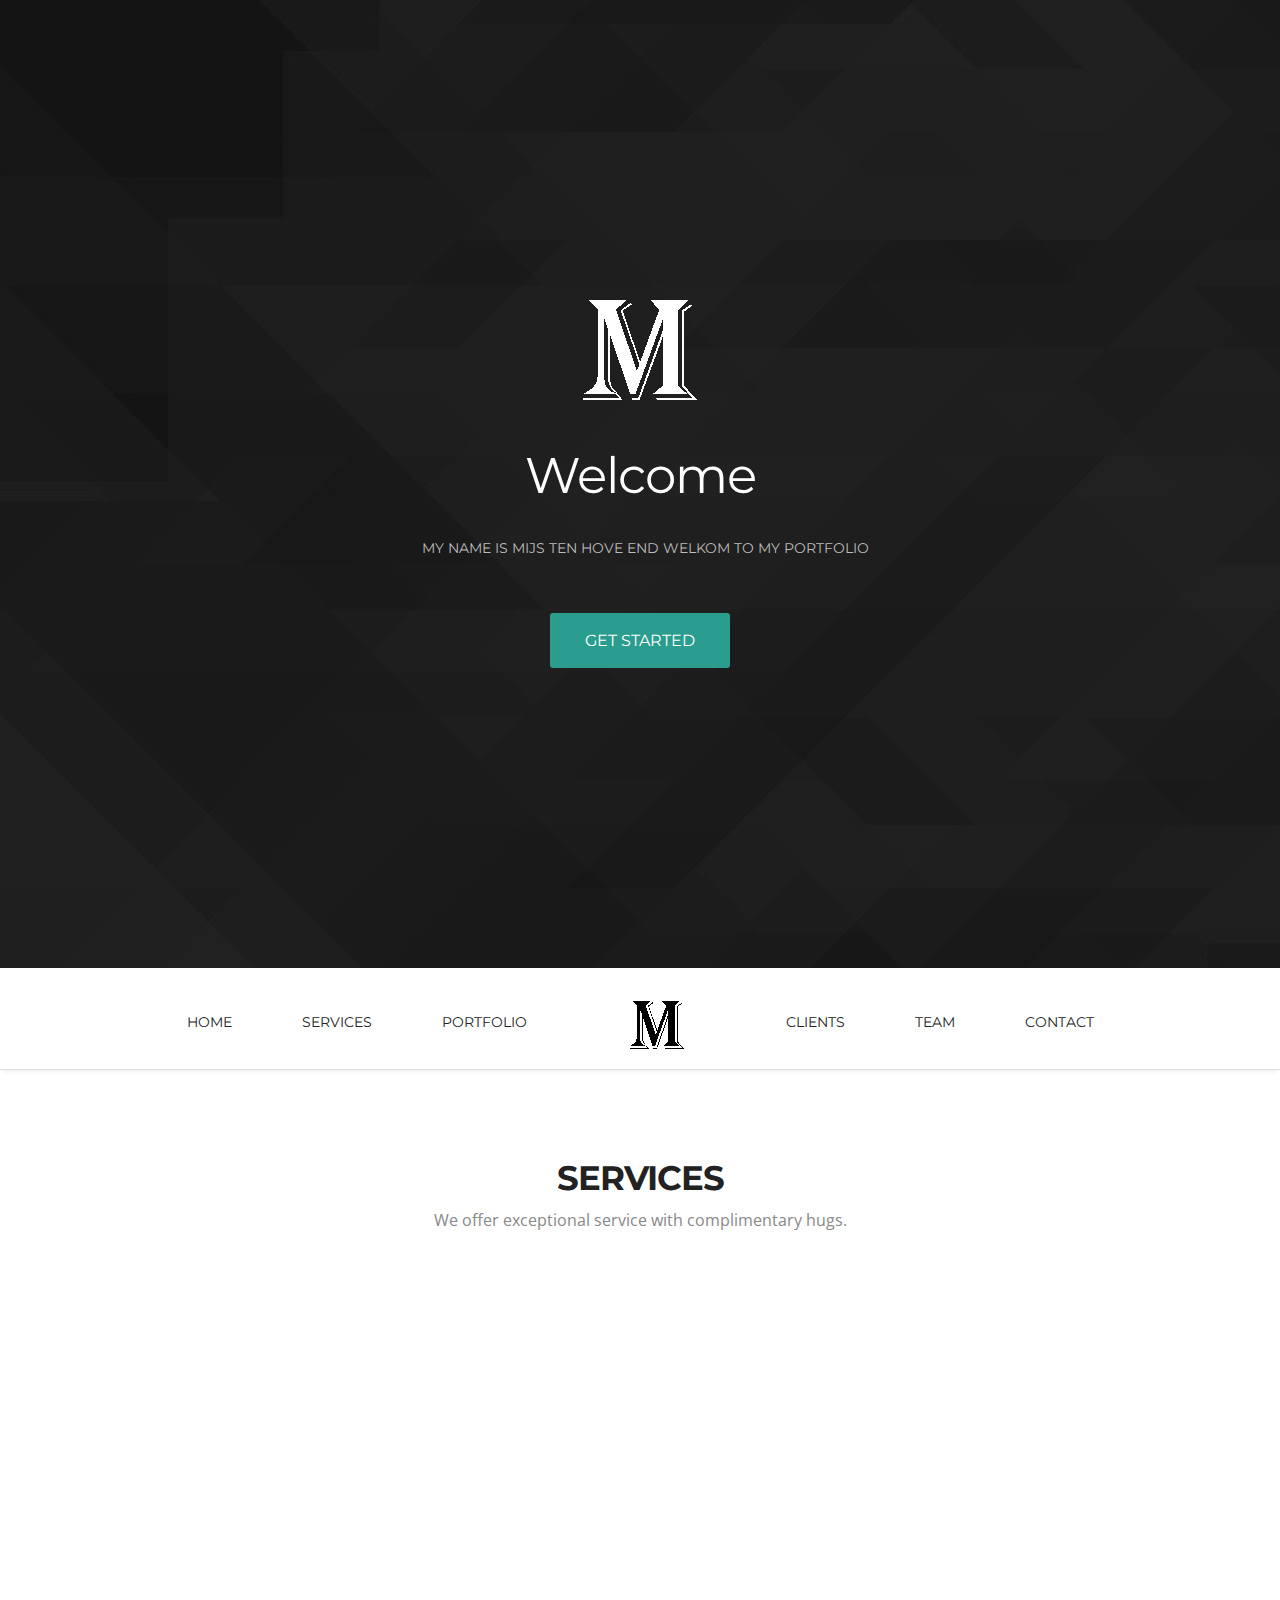
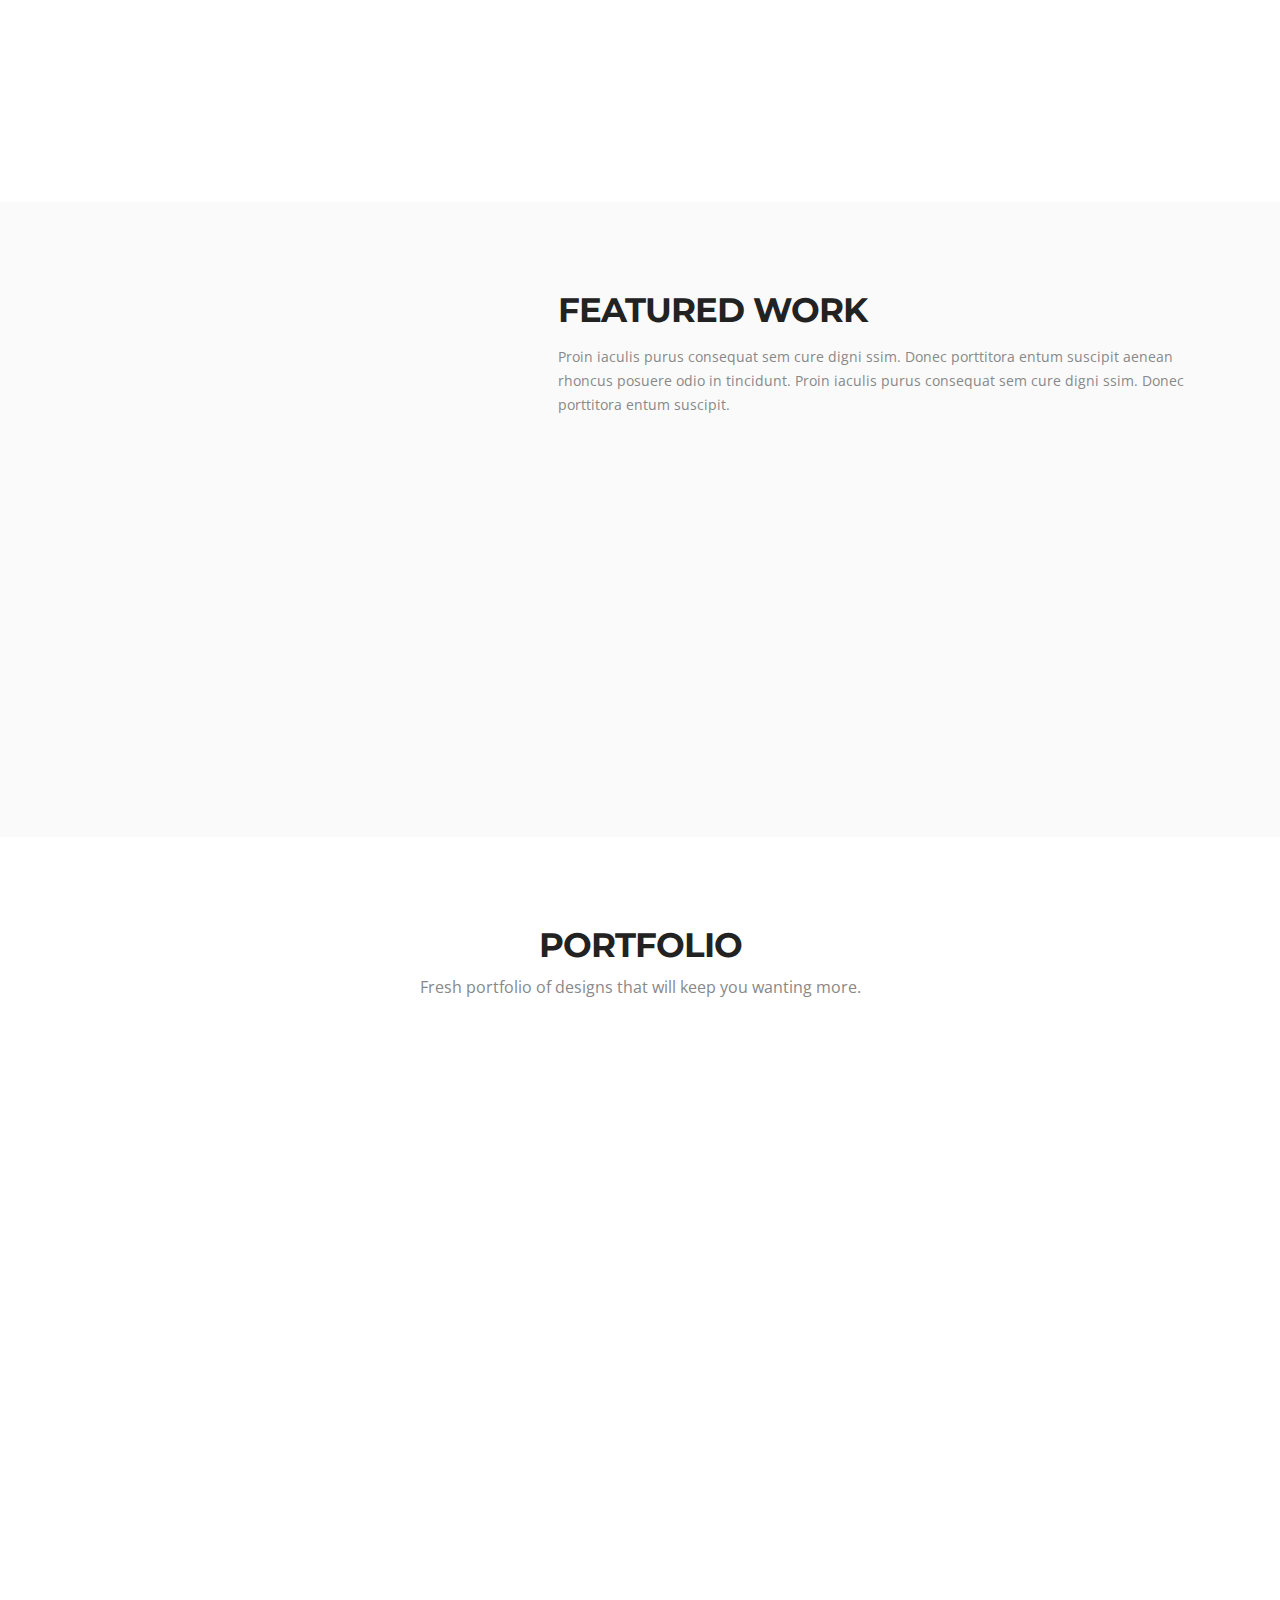
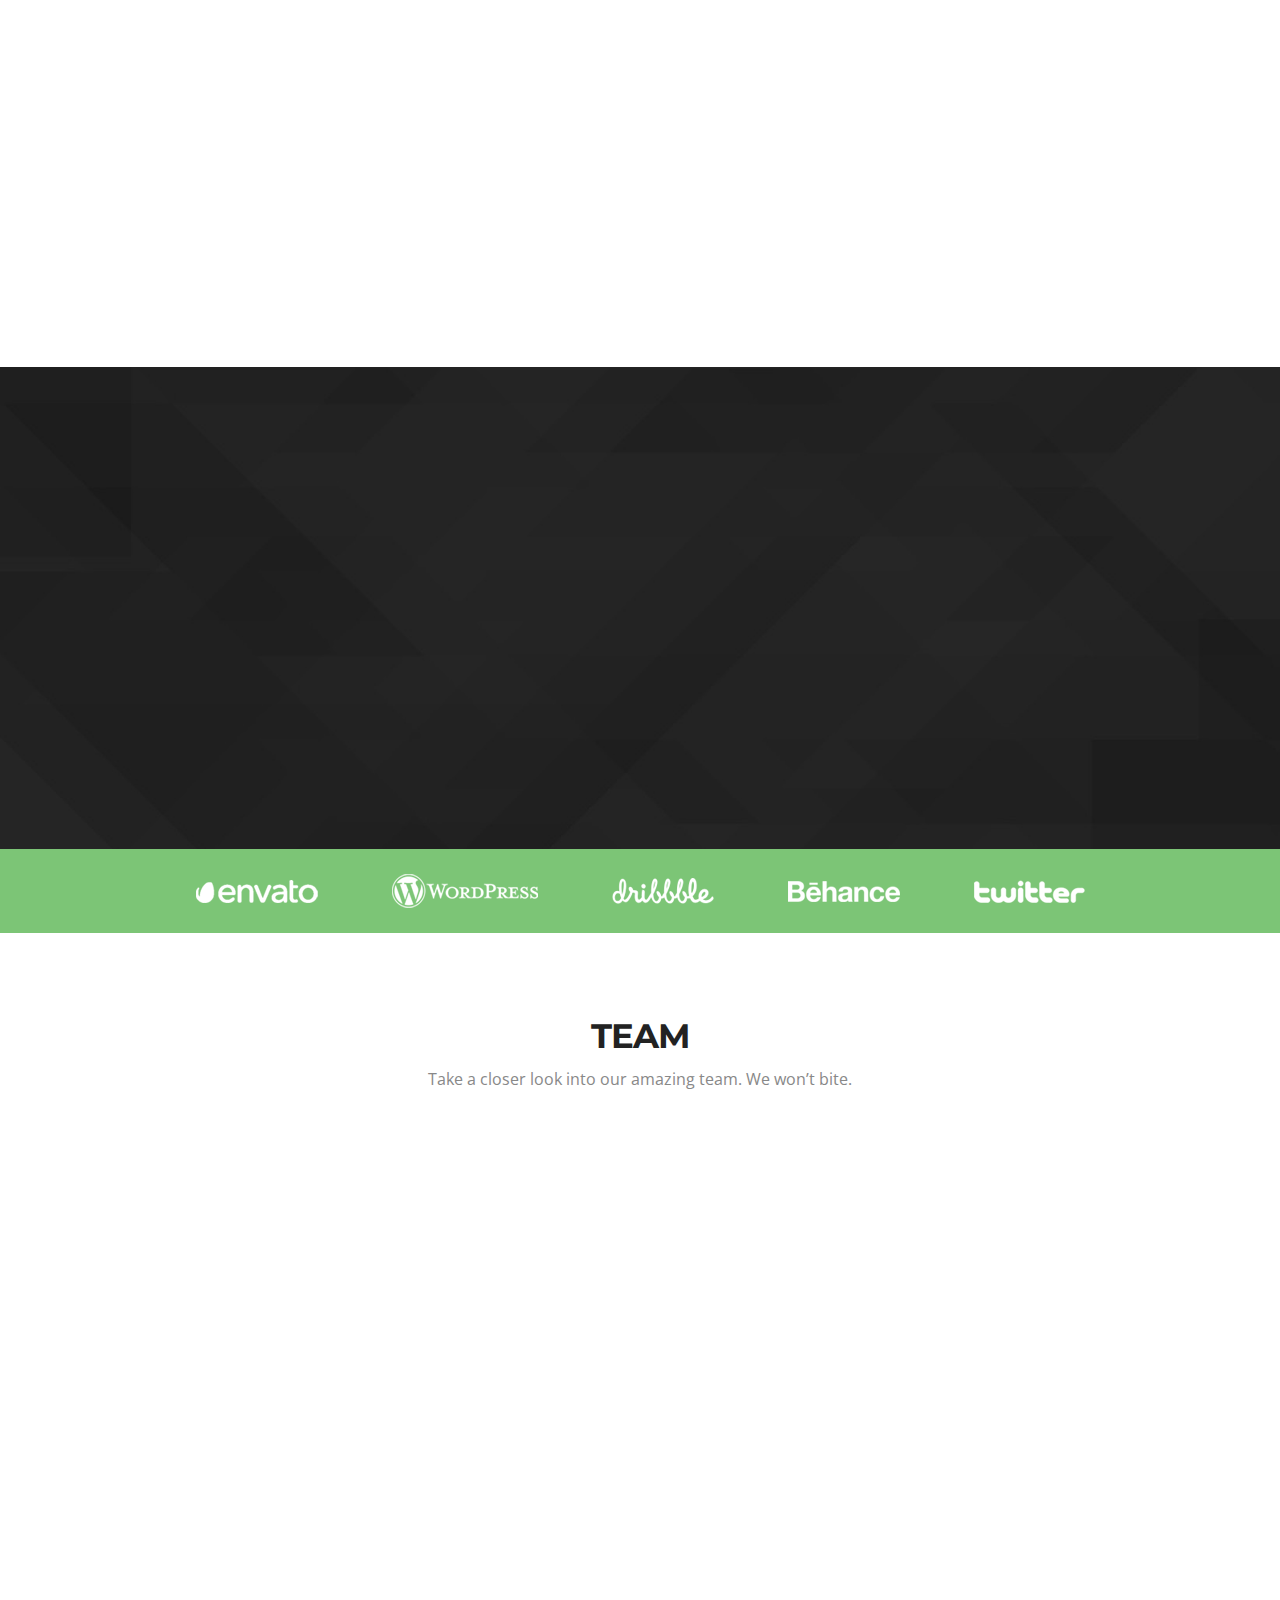
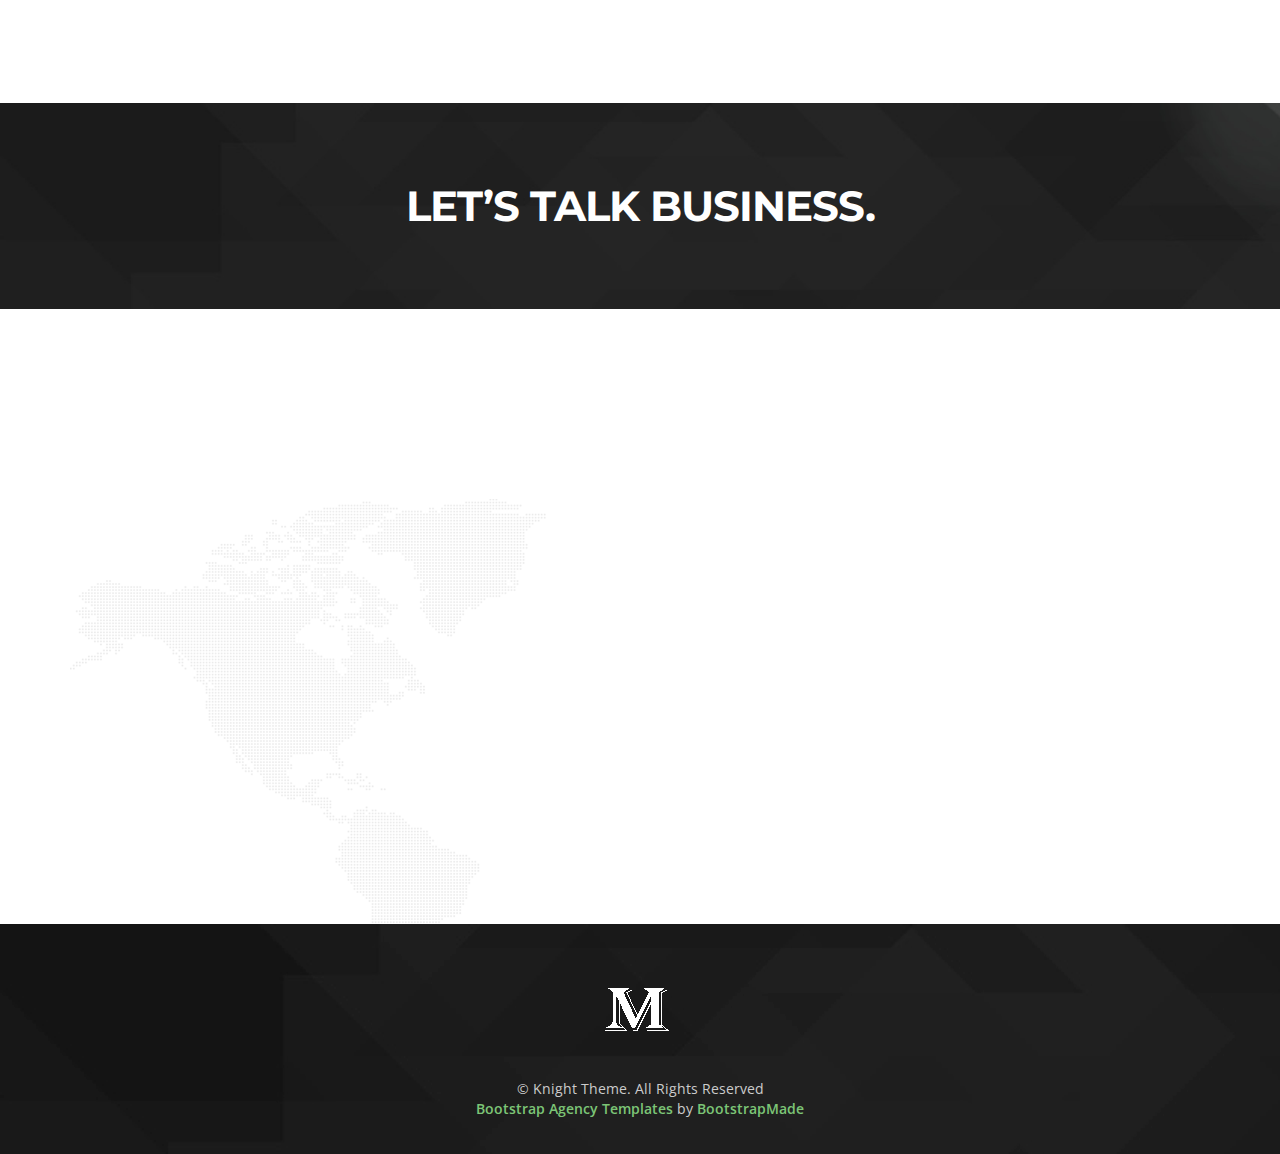
==== my-site - kopie/Knight/index.html @ f2af5687 "cite opnieuw" ====
﻿<!doctype html>
<html>

<head>
	<meta charset="utf-8">
	<meta name="viewport" content="width=device-width, maximum-scale=1">

	<title>Homepage</title>
	<link rel="icon" href="favicon.png" type="image/png">
	<link rel="shortcut icon" href="favicon.ico" type="img/x-icon">

	<link href='https://fonts.googleapis.com/css?family=Montserrat:400,700' rel='stylesheet' type='text/css'>
	<link href='https://fonts.googleapis.com/css?family=Open+Sans:400,300,800italic,700italic,600italic,400italic,300italic,800,700,600' rel='stylesheet' type='text/css'>

	<link href="css/bootstrap.css" rel="stylesheet" type="text/css">
	<link href="css/style.css" rel="stylesheet" type="text/css">
	<link href="css/font-awesome.css" rel="stylesheet" type="text/css">
	<link href="css/responsive.css" rel="stylesheet" type="text/css">
	<link href="css/animate.css" rel="stylesheet" type="text/css">

	<script type="text/javascript" src="js/jquery.1.8.3.min.js"></script>
	<script type="text/javascript" src="js/bootstrap.js"></script>
	<script type="text/javascript" src="js/jquery-scrolltofixed.js"></script>
	<script type="text/javascript" src="js/jquery.easing.1.3.js"></script>
	<script type="text/javascript" src="js/jquery.isotope.js"></script>
	<script type="text/javascript" src="js/wow.js"></script>
	<script type="text/javascript" src="js/classie.js"></script>
	<script src="contactform/contactform.js"></script>

	<!-- =======================================================
    Theme Name: Knight
    Theme URL: https://bootstrapmade.com/knight-free-bootstrap-theme/
    Author: BootstrapMade
    Author URL: https://bootstrapmade.com
	======================================================= -->

</head>

<body>
	<header class="header" id="header">
		<!--header-start-->
		<div class="container">
			<figure class="logo animated fadeInDown delay-07s">
				<a href="#"><img src="img/logo.png" alt=""></a>
			</figure>
			<h1 class="animated fadeInDown delay-07s">Welcome</h1>
			<ul class="we-create animated fadeInUp delay-1s">
				<li>My name is Mijs ten Hove end welkom to my portfolio</li>
			</ul>
			<a class="link animated fadeInUp delay-1s servicelink" href="#service">Get Started</a>
		</div>
	</header>
	<!--header-end-->

	<nav class="main-nav-outer" id="test">
		<!--main-nav-start-->
		<div class="container">
			<ul class="main-nav">
				<li><a href="#header">Home</a></li>
				<li><a href="#service">Services</a></li>
				<li><a href="#Portfolio">Portfolio</a></li>
				<li class="small-logo"><a href="#header"><img src="img/small-logo.png" alt=""></a></li>
				<li><a href="#client">Clients</a></li>
				<li><a href="#team">Team</a></li>
				<li><a href="#contact">Contact</a></li>
			</ul>
			<a class="res-nav_click" href="#"><i class="fa-bars"></i></a>
		</div>
	</nav>
	<!--main-nav-end-->



	<section class="main-section" id="service">
		<!--main-section-start-->
		<div class="container">
			<h2>Services</h2>
			<h6>We offer exceptional service with complimentary hugs.</h6>
			<div class="row">
				<div class="col-lg-4 col-sm-6 wow fadeInLeft delay-05s">
					<div class="service-list">
						<div class="service-list-col1">
							<i class="fa-paw"></i>
						</div>
						<div class="service-list-col2">
							<h3>branding &amp; identity</h3>
							<p>Proin iaculis purus digni consequat sem digni ssim. Donec entum digni ssim.</p>
						</div>
					</div>
					<div class="service-list">
						<div class="service-list-col1">
							<i class="fa-gear"></i>
						</div>
						<div class="service-list-col2">
							<h3>web development</h3>
							<p>Proin iaculis purus consequat sem digni ssim. Digni ssim porttitora .</p>
						</div>
					</div>
					<div class="service-list">
						<div class="service-list-col1">
							<i class="fa-apple"></i>
						</div>
						<div class="service-list-col2">
							<h3>mobile design</h3>
							<p>Proin iaculis purus consequat digni sem digni ssim. Purus donec porttitora entum.</p>
						</div>
					</div>
					<div class="service-list">
						<div class="service-list-col1">
							<i class="fa-medkit"></i>
						</div>
						<div class="service-list-col2">
							<h3>24/7 Support</h3>
							<p>Proin iaculis purus consequat sem digni ssim. Sem porttitora entum.</p>
						</div>
					</div>
				</div>
				<figure class="col-lg-8 col-sm-6  text-right wow fadeInUp delay-02s">
					<img src="img/macbook-pro.png" alt="">
				</figure>

			</div>
		</div>
	</section>
	<!--main-section-end-->



	<section class="main-section alabaster">
		<!--main-section alabaster-start-->
		<div class="container">
			<div class="row">
				<figure class="col-lg-5 col-sm-4 wow fadeInLeft">
					<img src="img/iphone.png" alt="">
				</figure>
				<div class="col-lg-7 col-sm-8 featured-work">
					<h2>featured work</h2>
					<P class="padding-b">Proin iaculis purus consequat sem cure digni ssim. Donec porttitora entum suscipit aenean rhoncus posuere odio in tincidunt. Proin iaculis purus consequat sem cure digni ssim. Donec porttitora entum suscipit.</P>
					<div class="featured-box">
						<div class="featured-box-col1 wow fadeInRight delay-02s">
							<i class="fa-magic"></i>
						</div>
						<div class="featured-box-col2 wow fadeInRight delay-02s">
							<h3>magic of theme development</h3>
							<p>Proin iaculis purus consequat sem cure digni ssim. Donec porttitora entum suscipit aenean rhoncus posuere odio in tincidunt. </p>
						</div>
					</div>
					<div class="featured-box">
						<div class="featured-box-col1 wow fadeInRight delay-04s">
							<i class="fa-gift"></i>
						</div>
						<div class="featured-box-col2 wow fadeInRight delay-04s">
							<h3>neatly packaged</h3>
							<p>Proin iaculis purus consequat sem cure digni ssim. Donec porttitora entum suscipit aenean rhoncus posuere odio in tincidunt. </p>
						</div>
					</div>
					<div class="featured-box">
						<div class="featured-box-col1 wow fadeInRight delay-06s">
							<i class="fa-dashboard"></i>
						</div>
						<div class="featured-box-col2 wow fadeInRight delay-06s">
							<h3>SEO optimized</h3>
							<p>Proin iaculis purus consequat sem cure digni ssim. Donec porttitora entum suscipit aenean rhoncus posuere odio in tincidunt. </p>
						</div>
					</div>
					<a class="Learn-More" href="#">Learn More</a>
				</div>
			</div>
		</div>
	</section>
	<!--main-section alabaster-end-->



	<section class="main-section paddind" id="Portfolio">
		<!--main-section-start-->
		<div class="container">
			<h2>Portfolio</h2>
			<h6>Fresh portfolio of designs that will keep you wanting more.</h6>
			<div class="portfolioFilter">
				<ul class="Portfolio-nav wow fadeIn delay-02s">
					<li><a href="#" data-filter="*" class="current">All</a></li>
					<li><a href="#" data-filter=".branding">Branding</a></li>
					<li><a href="#" data-filter=".webdesign">Web design</a></li>
					<li><a href="#" data-filter=".printdesign">Print design</a></li>
					<li><a href="#" data-filter=".photography">Photography</a></li>
				</ul>
			</div>

		</div>
		<div class="portfolioContainer wow fadeInUp delay-04s">
			<div class=" Portfolio-box printdesign">
				<a href="#"><img src="img/Portfolio-pic1.jpg" alt=""></a>
				<h3>Foto Album</h3>
				<p>Print Design</p>
			</div>
			<div class="Portfolio-box webdesign">
				<a href="#"><img src="img/Portfolio-pic2.jpg" alt=""></a>
				<h3>Luca Theme</h3>
				<p>Web Design</p>
			</div>
			<div class=" Portfolio-box branding">
				<a href="#"><img src="img/Portfolio-pic3.jpg" alt=""></a>
				<h3>Uni Sans</h3>
				<p>Branding</p>
			</div>
			<div class=" Portfolio-box photography">
				<a href="#"><img src="img/Portfolio-pic4.jpg" alt=""></a>
				<h3>Vinyl Record</h3>
				<p>Photography</p>
			</div>
			<div class=" Portfolio-box branding">
				<a href="#"><img src="img/Portfolio-pic5.jpg" alt=""></a>
				<h3>Hipster</h3>
				<p>Branding</p>
			</div>
			<div class=" Portfolio-box photography">
				<a href="#"><img src="img/Portfolio-pic6.jpg" alt=""></a>
				<h3>Windmills</h3>
				<p>Photography</p>
			</div>
		</div>
	</section>
	<!--main-section-end-->


	<section class="main-section client-part" id="client">
		<!--main-section client-part-start-->
		<div class="container">
			<b class="quote-right wow fadeInDown delay-03"><i class="fa-quote-right"></i></b>
			<div class="row">
				<div class="col-lg-12">
					<p class="client-part-haead wow fadeInDown delay-05">It was a pleasure to work with the guys at Knight Studio. They made sure we were well fed and drunk all the time!</p>
				</div>
			</div>
			<ul class="client wow fadeIn delay-05s">
				<li><a href="#">
            	<img src="img/client-pic1.jpg" alt="">
                <h3>James Bond</h3>
                <span>License To Drink Inc.</span>
            </a></li>
			</ul>
		</div>
	</section>
	<!--main-section client-part-end-->
	<div class="c-logo-part">
		<!--c-logo-part-start-->
		<div class="container">
			<ul>
				<li><a href="#"><img src="img/c-liogo1.png" alt=""></a></li>
				<li><a href="#"><img src="img/c-liogo2.png" alt=""></a></li>
				<li><a href="#"><img src="img/c-liogo3.png" alt=""></a></li>
				<li><a href="#"><img src="img/c-liogo4.png" alt=""></a></li>
				<li><a href="#"><img src="img/c-liogo5.png" alt=""></a></li>
			</ul>
		</div>
	</div>
	<!--c-logo-part-end-->
	<section class="main-section team" id="team">
		<!--main-section team-start-->
		<div class="container">
			<h2>team</h2>
			<h6>Take a closer look into our amazing team. We won’t bite.</h6>
			<div class="team-leader-block clearfix">
				<div class="team-leader-box">
					<div class="team-leader wow fadeInDown delay-03s">
						<div class="team-leader-shadow"><a href="#"></a></div>
						<img src="img/team-leader-pic1.jpg" alt="">
						<ul>
							<li><a href="#" class="fa-twitter"></a></li>
							<li><a href="#" class="fa-facebook"></a></li>
							<li><a href="#" class="fa-pinterest"></a></li>
							<li><a href="#" class="fa-google-plus"></a></li>
						</ul>
					</div>
					<h3 class="wow fadeInDown delay-03s">Walter White</h3>
					<span class="wow fadeInDown delay-03s">Chief Executive Officer</span>
					<p class="wow fadeInDown delay-03s">Lorem ipsum dolor sit amet, consectetur adipiscing elit. Proin consequat sollicitudin cursus. Dolor sit amet, consectetur adipiscing elit proin consequat.</p>
				</div>
				<div class="team-leader-box">
					<div class="team-leader  wow fadeInDown delay-06s">
						<div class="team-leader-shadow"><a href="#"></a></div>
						<img src="img/team-leader-pic2.jpg" alt="">
						<ul>
							<li><a href="#" class="fa-twitter"></a></li>
							<li><a href="#" class="fa-facebook"></a></li>
							<li><a href="#" class="fa-pinterest"></a></li>
							<li><a href="#" class="fa-google-plus"></a></li>
						</ul>
					</div>
					<h3 class="wow fadeInDown delay-06s">Jesse Pinkman</h3>
					<span class="wow fadeInDown delay-06s">Product Manager</span>
					<p class="wow fadeInDown delay-06s">Lorem ipsum dolor sit amet, consectetur adipiscing elit. Proin consequat sollicitudin cursus. Dolor sit amet, consectetur adipiscing elit proin consequat.</p>
				</div>
				<div class="team-leader-box">
					<div class="team-leader wow fadeInDown delay-09s">
						<div class="team-leader-shadow"><a href="#"></a></div>
						<img src="img/team-leader-pic3.jpg" alt="">
						<ul>
							<li><a href="#" class="fa-twitter"></a></li>
							<li><a href="#" class="fa-facebook"></a></li>
							<li><a href="#" class="fa-pinterest"></a></li>
							<li><a href="#" class="fa-google-plus"></a></li>
						</ul>
					</div>
					<h3 class="wow fadeInDown delay-09s">Skyler white</h3>
					<span class="wow fadeInDown delay-09s">Accountant</span>
					<p class="wow fadeInDown delay-09s">Lorem ipsum dolor sit amet, consectetur adipiscing elit. Proin consequat sollicitudin cursus. Dolor sit amet, consectetur adipiscing elit proin consequat.</p>
				</div>
			</div>
		</div>
	</section>
	<!--main-section team-end-->



	<section class="business-talking">
		<!--business-talking-start-->
		<div class="container">
			<h2>Let’s Talk Business.</h2>
		</div>
	</section>
	<!--business-talking-end-->
	<div class="container">
		<section class="main-section contact" id="contact">

			<div class="row">
				<div class="col-lg-6 col-sm-7 wow fadeInLeft">
					<div class="contact-info-box address clearfix">
						<h3><i class=" icon-map-marker"></i>Address:</h3>
						<span>308 Negra Arroyo Lane<br>Albuquerque, New Mexico, 87111.</span>
					</div>
					<div class="contact-info-box phone clearfix">
						<h3><i class="fa-phone"></i>Phone:</h3>
						<span>1-800-BOO-YAHH</span>
					</div>
					<div class="contact-info-box email clearfix">
						<h3><i class="fa-pencil"></i>email:</h3>
						<span>hello@knightstudios.com</span>
					</div>
					<div class="contact-info-box hours clearfix">
						<h3><i class="fa-clock-o"></i>Hours:</h3>
						<span><strong>Monday - Thursday:</strong> 10am - 6pm<br><strong>Friday:</strong> People work on Fridays now?<br><strong>Saturday - Sunday:</strong> Best not to ask.</span>
					</div>
					<ul class="social-link">
						<li class="twitter"><a href="#"><i class="fa-twitter"></i></a></li>
						<li class="facebook"><a href="#"><i class="fa-facebook"></i></a></li>
						<li class="pinterest"><a href="#"><i class="fa-pinterest"></i></a></li>
						<li class="gplus"><a href="#"><i class="fa-google-plus"></i></a></li>
						<li class="dribbble"><a href="#"><i class="fa-dribbble"></i></a></li>
					</ul>
				</div>
				<div class="col-lg-6 col-sm-5 wow fadeInUp delay-05s">
					<div class="form">

						<div id="sendmessage">Your message has been sent. Thank you!</div>
						<div id="errormessage"></div>
						<form action="" method="post" role="form" class="contactForm">
							<div class="form-group">
								<input type="text" name="name" class="form-control input-text" id="name" placeholder="Your Name" data-rule="minlen:4" data-msg="Please enter at least 4 chars" />
								<div class="validation"></div>
							</div>
							<div class="form-group">
								<input type="email" class="form-control input-text" name="email" id="email" placeholder="Your Email" data-rule="email" data-msg="Please enter a valid email" />
								<div class="validation"></div>
							</div>
							<div class="form-group">
								<input type="text" class="form-control input-text" name="subject" id="subject" placeholder="Subject" data-rule="minlen:4" data-msg="Please enter at least 8 chars of subject" />
								<div class="validation"></div>
							</div>
							<div class="form-group">
								<textarea class="form-control input-text text-area" name="message" rows="5" data-rule="required" data-msg="Please write something for us" placeholder="Message"></textarea>
								<div class="validation"></div>
							</div>

							<div class="text-center"><button type="submit" class="input-btn">Send Message</button></div>
						</form>
					</div>
				</div>
			</div>
		</section>
	</div>
	<footer class="footer">
		<div class="container">
			<div class="footer-logo"><a href="#"><img src="img/footer-logo.png" alt=""></a></div>
			<span class="copyright">&copy; Knight Theme. All Rights Reserved</span>
			<div class="credits">
				<!--
          All the links in the footer should remain intact. 
          You can delete the links only if you purchased the pro version.
          Licensing information: https://bootstrapmade.com/license/
          Purchase the pro version with working PHP/AJAX contact form: https://bootstrapmade.com/buy/?theme=Knight
        -->
				<a href="https://bootstrapmade.com/bootstrap-agency-templates/">Bootstrap Agency Templates</a> by <a href="https://bootstrapmade.com/">BootstrapMade</a>
			</div>
		</div>
	</footer>


	<script type="text/javascript">
		$(document).ready(function(e) {
			$('#test').scrollToFixed();
			$('.res-nav_click').click(function() {
				$('.main-nav').slideToggle();
				return false

			});

		});
	</script>

	<script>
		wow = new WOW({
			animateClass: 'animated',
			offset: 100
		});
		wow.init();
	</script>


	<script type="text/javascript">
		$(window).load(function() {

			$('.main-nav li a, .servicelink').bind('click', function(event) {
				var $anchor = $(this);

				$('html, body').stop().animate({
					scrollTop: $($anchor.attr('href')).offset().top - 102
				}, 1500, 'easeInOutExpo');
				/*
				if you don't want to use the easing effects:
				$('html, body').stop().animate({
					scrollTop: $($anchor.attr('href')).offset().top
				}, 1000);
				*/
				if ($(window).width() < 768) {
					$('.main-nav').hide();
				}
				event.preventDefault();
			});
		})
	</script>

	<script type="text/javascript">
		$(window).load(function() {


			var $container = $('.portfolioContainer'),
				$body = $('body'),
				colW = 375,
				columns = null;


			$container.isotope({
				// disable window resizing
				resizable: true,
				masonry: {
					columnWidth: colW
				}
			});

			$(window).smartresize(function() {
				// check if columns has changed
				var currentColumns = Math.floor(($body.width() - 30) / colW);
				if (currentColumns !== columns) {
					// set new column count
					columns = currentColumns;
					// apply width to container manually, then trigger relayout
					$container.width(columns * colW)
						.isotope('reLayout');
				}

			}).smartresize(); // trigger resize to set container width
			$('.portfolioFilter a').click(function() {
				$('.portfolioFilter .current').removeClass('current');
				$(this).addClass('current');

				var selector = $(this).attr('data-filter');
				$container.isotope({

					filter: selector,
				});
				return false;
			});

		});
	</script>

</body>

</html>
---- my-site - kopie/Knight/css/style.css ----
/*
    Theme Name: Knight
    Theme URL: https://bootstrapmade.com/knight-free-bootstrap-theme/
    Author: BootstrapMade
    Author URL: https://bootstrapmade.com
*/

/* CSS Document */

/* Float Elements 
---------------------------------*/
.fl-lt {float:left;}
.fl-rt {float:right;}

/* Clear Floated Elements
---------------------------------*/
.clear {
  clear: both;
  display: block;
  overflow: hidden;
  visibility: hidden;
  width: 0;
  height: 0;
}

.clearfix:before,
.clearfix:after {
  content: '\0020';
  display: block;
  overflow: hidden;
  visibility: hidden;
  width: 0;
  height: 0;
}

.clearfix:after {
  clear: both;
}

.figure{ margin:0px;}

img{ max-width:100%;}

a, a:hover, a:active{ outline:0px !important}

@font-face {
  font-family: 'FontAwesome';
  src: url('../fonts/fontawesome-webfont.eot?v=4.1.0');
  src: url('../fonts/fontawesome-webfont.eot?#iefix&v=4.1.0') format('embedded-opentype'), url('../fonts/fontawesome-webfont.woff?v=4.1.0') format('woff'), url('../fonts/fontawesome-webfont.ttf?v=4.1.0') format('truetype'), url('../fonts/fontawesome-webfont.svg?v=4.1.0#fontawesomeregular') format('svg');
  font-weight: normal;
  font-style: normal;
}

/* Primary Styles
---------------------------------*/
body {
	background:#fff;
	font-family: 'Open Sans', sans-serif;
	font-size:14px;
	font-weight:normal;
	color:#888888;
	margin:0;
}
h2{
	font-size:34px;
	color:#222222;
	font-family: 'Montserrat', sans-serif;
	font-weight:700;
	letter-spacing: -1px;
	margin:0 0 15px 0;
	text-align:center;
	text-transform:uppercase;
}
h3{
	font-family: 'Montserrat', sans-serif;
	color:#222222;
	font-size:16px;
	margin:0 0 5px 0;
	text-transform:uppercase;
	font-weight:400;
}
h6{
	font-size:16px;
	color:#888888;
	font-family: 'Open Sans', sans-serif;
	font-weight:400;
	text-align:center;
	margin:0 0 60px 0;
}
p{
	line-height:24px;
	margin:0;
}

/* Header Styles
---------------------------------*/

.header{
	text-align:center;
	background:url(../img/texture_black.png) left top repeat;
	padding:280px 0;
}
.logo{
	width:130px;
	margin:0 auto 35px;
}
.header h1{
	font-family: 'Montserrat',sans-serif;
	font-size:50px;
	font-weight:400;
	letter-spacing: -1px;
	margin:0 0 22px 0 ;
	color:#fff;
}

.we-create{
	padding:0;
	margin:35px 0 55px;
}
.wp-pic{
	margin-bottom:20px;
}
.we-create li{
	display:inline-block;
	font-family: 'Montserrat',sans-serif;
	font-size:14px;
	color: #bcbcbc;
	text-transform: uppercase;
	font-weight: 400;
	margin:0 5px 0 0;
	padding:0 0 0 15px;
}
.we-create li:first-child{
	background:none;
}

.start-button {
	padding-left: 0px;
}

.start-button li a{
color: #fff;
}


.link {
	padding: 15px 35px;
	background: #2A9D8F;
	color: #fff !important;
	font-size: 16px;
	font-weight: 400;
	font-family: 'Montserrat', sans-serif;
	display: inline-block;
	border-radius: 3px;
	text-transform: uppercase;
	line-height: 25px;
	margin-bottom: 20px;
	transition: all 0.3s ease-in-out;
	-moz-transition: all 0.3s ease-in-out;
	-webkit-transition: all 0.3s ease-in-out;
}
	.link:hover {
		text-decoration: none;
		color: #2A9D8F !important;
		background: #fff;
	}

	.link:active, .link:focus {
		background: #2A9D8F;
		text-decoration: none;
		color: #fff !important;
	}

/* Navigation
---------------------------------*/
.main-nav-outer{
	padding:0px;
	border-bottom:1px solid #dddddd;
	box-shadow:0 4px 5px -3px #ececec;
	position:relative;
	background:#fff;
}
.main-nav{
	text-align:center;
	margin:10px 0 0px;
	padding:0;
	list-style:none;
}
.main-nav li{
	display:inline;
	margin:0 1px;
}
.main-nav li a{
	display:inline-block;
	color:#222222;
	text-transform:uppercase;
	font-family: 'Montserrat', sans-serif;
	text-decoration: none;
	line-height:20px;
	margin:17px 32px;
	transition:all 0.3s ease-in-out;
	-moz-transition:all 0.3s ease-in-out;
	-webkit-transition:all 0.3s ease-in-out;
}

	.main-nav li a:hover {
		text-decoration: none;
		color: #2A9D8F;
	}

.small-logo{ 
	padding:0 32px;
}

.main-section{
	padding:90px 0 110px;
}


/* Services
---------------------------------*/

.service-list{
	padding:0 0 0 0;
	font-size:14px;
	margin-bottom:40px;
}
.service-list-col1{
	float:left;
	width:60px;
}
.service-list-col1 i{
	font-style:normal;
	font-size:38px;
	display:block;
	color:#222;
	font-family: 'FontAwesome';
	line-height:38px;
}
.service-list-col2{
	overflow:hidden;	
}
.main-section.alabaster{
	background:#fafafa;
}

/* Featured Work
---------------------------------*/
.featured-work{
	font-size:14px;
}
.featured-work h2{
	text-align:left;
}
.featured-box{
	padding:0 0 0 0;
	margin-bottom:25px;
	font-size:14px;
}
.featured-box h3{
	margin-bottom:5px;
}
.featured-box p{
	line-height:22px;
}
.featured-work p.padding-b{
	padding-bottom:35px;
}
.featured-box-col1{
	width:60px;
	float:left;
}
.featured-box-col1 i{
	display:block;
	line-height:38px;
	font-family: 'FontAwesome';
	font-size:38px;
	color:#777777;
	font-style:normal;
}
.featured-box-col2{ overflow:hidden;}
.featured-box.magic{
	background:url(../img/magic.png) left top no-repeat;
}
.featured-box.packaged{
	background:url(../img/packaged.png) left top no-repeat;
}
.featured-box.seo{
	background:url(../img/seo.png) left top no-repeat;
}
.Learn-More{
	display:inline-block;
	padding:0 5px 0 0;
	color:#7cc576;
	font-size:16px;
	text-transform:uppercase;
	font-family: 'Montserrat', sans-serif;
	font-weight:400;
	line-height:24px;
	transition:all 0.3s ease-in-out;
	-moz-transition:all 0.3s ease-in-out;
	-webkit-transition:all 0.3s ease-in-out;
	display: none;
}
.Learn-More i{ 
	padding-right:15px;
}

.Learn-More:hover, .Learn-More:focus{ 
	text-decoration:none;
	color: #111;
}


/* Portfolio
---------------------------------*/
.Portfolio-nav{
	padding:0;
	margin:0 0 45px 0;
	list-style:none;
	text-align:center;
}
.Portfolio-nav li{
	margin:0 10px;
	display:inline;
}
.Portfolio-nav li a{
	display:inline-block;
	padding:10px 22px;
	font-size:12px;
	line-height:20px;
	color:#222222;
	border-radius:4px;
	text-transform:uppercase;
	font-family: 'Montserrat', sans-serif;
	background:#f7f7f7;
	margin-bottom:5px;
	transition:all 0.3s ease-in-out;
	-moz-transition:all 0.3s ease-in-out;
	-webkit-transition:all 0.3s ease-in-out;
}
	.Portfolio-nav li a:hover {
		background: #2A9D8F;
		color: #fff;
		text-decoration: none;
	}

.portfolioContainer{
	margin:0 auto;
	padding-left:15px;
}

.Portfolio-box{
	text-align:center;
	margin-bottom:30px;
	height:350px;
	width:350px;
	overflow:hidden;
	float:left;
	padding:0;
}
.Portfolio-box img{
	margin-bottom:25px;
	transition:all 0.3s ease-in-out;
	-moz-transition:all 0.3s ease-in-out;
	-webkit-transition:all 0.3s ease-in-out;	
}

.Portfolio-box img:hover {
	opacity: 0.6;
}

.Portfolio-nav li a.current {
	background: #2A9D8F;
	color: #fff;
	text-decoration: none;
}
img {
   max-width:100%;
}

/* no transition on .isotope container */

.isotope .isotope-item {
  /* change duration value to whatever you like */
  -webkit-transition-duration: 0.6s;
     -moz-transition-duration: 0.6s;
          transition-duration: 0.6s;
}

.isotope .isotope-item {
  -webkit-transition-property: -webkit-transform, opacity;
     -moz-transition-property:    -moz-transform, opacity;
          transition-property:         transform, opacity;
}

.main-section.paddind{
	padding-bottom:60px;
}

/* Clients
---------------------------------*/
.client-part{
	background:url(../img/section-bg1.jpg) center center no-repeat;
	background-size:cover;
	padding:55px 0;
	text-align:center;
}
.client-part-haead{
	color:#fdfdfd;
	font-size:28px;
	line-height:41px;
	margin:30px 0 10px;
	font-family: ''Open Sans',sans-serif';
	font-style: italic;
}
.client{
	padding:0;
	margin:20px 0 0;
	list-style:none;
	text-align:center;
}
.client li{
	display:inline;
	margin:0 15px;
}
.client li a{
	display:inline-block;
}
.client li a img{
	margin-bottom:15px;
	border-radius:50%;
}
.client li a:hover{
	text-decoration:none;
}
.client li a h3{
	color:#ffffff;
}
.client li a span{
	color:#f1f1f1;
}
.quote-right{
	font-style:normal;
	width:68px;
	height:68px;
	margin:0 auto;
	border:2px solid #7cc576;
	border-radius:50%;
	display:block;
	line-height:68px;
	text-align:center;
	font-size:27px;
	color:#7cc576;
	cursor: pointer;
	transition:all 0.3s ease-in-out;
	-moz-transition:all 0.3s ease-in-out;
	-webkit-transition:all 0.3s ease-in-out;
}

.quote-right:hover{
color: #fff;
border: 2px solid #fff;
}

.c-logo-part{
	background:#7cc576;
	padding:25px 0;
    filter: alpha(opacity=60);
}
.c-logo-part ul{
	padding:0;
	margin:0;
	list-style:none;
	text-align:center;
}
.c-logo-part ul li{
	display:inline;
	margin:0 25px;
}
.c-logo-part ul a{
	display:inline-block;
	margin: 0 20px;
}
.main-section.team{
	padding:85px 0;
}
.main-section.team h6{
	margin-bottom:40px;
}


/* Team
---------------------------------*/
.team-leader-block{
	max-width:993px;
	margin:0 auto;
}
.team-leader-box{
	width:30.66%;
	margin-right: 3.82979%;
	height: 490px;
	overflow: hidden;
	text-align: center;
	float: left;
}
.team-leader-box span{
	margin-bottom:24px;
	display:block;
}
.team-leader-box:nth-of-type(3n+0){ margin:0;}
.team-leader{
	width:auto;
	height:auto;
	position:relative;
	border-radius:50%;
	box-shadow:0px 0px 0px 7px rgba(241,241,241,0.80);
	margin:7px 7px 25px 7px;
	
}
.team-leader-shadow{
	transition:all 0.3s ease-in-out;
	-moz-transition:all 0.3s ease-in-out;
	-webkit-transition:all 0.3s ease-in-out;
	border-radius:50%;
	position:absolute;
	width:100%;
	height:100%;
	z-index:10;
	border-radius:50%;
}
.team-leader-shadow a{
	display:block;
	width:100%;
	height:100%;
}
.team-leader:hover .team-leader-shadow{
	box-shadow:inset  0px 0px 0px 148px rgba(17,17,17,0.80);
}
.team-leader:hover ul{ display:block; opacity:1}
.team-leader img{
	display:block;
	border-radius:50%;
}
.team-leader ul{
	display:block;
	opacity:0;
	padding:0;
	margin:0;
	list-style:none;
	position:absolute;
	left:0;
	top:50%;
	width:100%;
	text-align:center;
	margin-top:-14px;
	z-index:15;
	transition:all 0.6s ease-in-out;
	-moz-transition:all 0.6s ease-in-out;
	-webkit-transition:all 0.6s ease-in-out;
}
.team-leader ul li{
	display:inline;
	margin:0 11px;
}
.team-leader ul li a{
	font-family: 'FontAwesome';
	display:inline-block;
	font-size:28px;
	color:#fff;	
	transition:all 0.3s ease-in-out;
	-moz-transition:all 0.3s ease-in-out;
	-webkit-transition:all 0.3s ease-in-out;
}
.team-leader ul li a:hover, .team-leader ul li a:focus{
	text-decoration:none;
}
.team-leader ul li a.fa-twitter:hover{
	color:#55acee;
}
.team-leader ul li a.fa-facebook:hover{
	color:#3b5998;
}
.team-leader ul li a.fa-pinterest:hover{
	color:#cb2026;
}
.team-leader ul li a.fa-google-plus:hover{
	color:#dd4b39;
}

/* Talk Business
---------------------------------*/
.business-talking{
	background:url(../img/section-bg2.jpg) top center no-repeat;
	background-size:cover;
	padding:60px 0 10px;
	text-align:center;
}
.business-talking h2{
	font-family: 'Montserrat', sans-serif;
	font-weight:700;
	padding:0;
	margin:20px 0 70px;
	text-transform:uppercase;
	font-size:42px;
	color:#fff;
}


/* Contact
---------------------------------*/
.main-section.contact{
	padding:90px 0 100px;
}

.main-section.contact{
	background:url(../img/bg-map.png) left 190px no-repeat;
}
.contact-info-box{
	font-size:15px;
	margin:0 0 14px 68px;
	padding-left:0;
}
.contact-info-box h3{
	font-size: 15px;
	font-weight:400;
	float:left;
	width:102px;
	margin-right:12px;
	line-height:28px;
}
.contact-info-box h3 i{
	font-style:normal;
	font-size:18px;
	color:#222222;
	font-family: 'FontAwesome';
	font-weight:normal;
	margin-right:7px;
}
.contact-info-box span{
	line-height:28px;
	display:block;
	overflow:hidden;
}
.social-link{
	padding:35px 0;
	margin:0 0 0 68px;
	display:block;
	overflow:hidden;
	list-style:none;
}
.social-link li{
	float:left;
	margin-right:8px;
}
.social-link li a{
	display:block;
	width:50px;
	height:50px;
	text-align:center;
	line-height:50px;
	font-size:25px;
	color:#fff;
	background:#222222;
	border-radius:50%;
	transition:all 0.3s ease-in-out;
}
.social-link li a:hover, .social-link li a:focus{
	text-decoration:none;
}
.twitter a:hover {
	background: #55acee;
}
.facebook a:hover {
	background: #3b5998;
}
.pinterest a:hover {
	background: #cb2026;
}
.gplus a:hover {
	background: #dd4b39;
}
.dribbble a:hover {
	background: #ea4c89;
}

.form{
	margin:0 66px 0 30px;
}
.input-text{
	padding:15px 16px;
	border:1px solid #ccc;
	width:100%;
	height:50px;
	display:block;
	border-radius:4px;
	font-size:15px;
	color:#aaa;
	font-family: 'Open Sans', sans-serif;
	margin:0 0 15px 0;
	transition:all 0.3s ease-in-out;
	-moz-transition:all 0.3s ease-in-out;
	-webkit-transition:all 0.3s ease-in-out;
}
.input-text:focus {
	border: 1px solid #7cc576;
	outline:0;
	-webkit-box-shadow: inset 0 1px 1px rgba(0, 0, 0, 0.075), 0 0 8px rgba(124, 197, 118, 0.3);
	-moz-box-shadow: inset 0 1px 1px rgba(0, 0, 0, 0.075), 0 0 8px rgba(124, 197, 118, 0.3);	
	box-shadow: inset 0 1px 1px rgba(0, 0, 0, 0.075), 0 0 8px rgba(124, 197, 118, 0.3);
}

.input-text.text-area{
	height:165px;
	resize:none;
	overflow:auto;
}
.input-btn{
	width:175px;
	height:50px;
	background:#7cc576;
	border-radius:4px;
	color:#ffffff;
	font-size:14px;
	text-transform:uppercase;
	font-family: 'Montserrat', sans-serif;
	font-weight:400;
	border:0px;
	transition:all 0.3s ease-in-out;
	-moz-transition:all 0.3s ease-in-out;
	-webkit-transition:all 0.3s ease-in-out;
}

.input-btn:hover{
	background: #111;
	color: #fff;
}

.validation {
    color: red;
    display:none;
    margin: 0 0 20px;
    font-weight:400;
    font-size:13px;
}

#sendmessage {
    color: #7cc576;
    border:1px solid #7cc576;
    display:none;
    text-align:center;
    padding:15px;
    font-weight:600;
    margin-bottom:15px;
}

#errormessage {
    color: red;
    display:none;
    border:1px solid red;
    text-align:center;
    padding:15px;
    font-weight:600;
    margin-bottom:15px;
}

#sendmessage.show, #errormessage.show, .show {
	display:block;
}

/* Footer
---------------------------------*/

.footer{
	background:url(../img/pw_maze_black_2X.png) left top repeat;
	padding:35px 0 35px;
}
.footer-logo{
	margin:15px auto 35px;
	width: 76px;
}
.copyright, .credits{
	color:#cccccc;
	font-size:14px;
	display:block;
	text-align:center;
}
.copyright a, .credits a{
	color:#7cc576;
	font-weight:600;
	text-decoration: none;
	transition:all 0.3s ease-in-out;
	-moz-transition:all 0.3s ease-in-out;
	-webkit-transition:all 0.3s ease-in-out;
}

.copyright a:hover, .credits a:hover {
	color: #fff;
}

.res-nav_click {
	line-height:38px;
	font-family: 'FontAwesome';
	font-size:38px;
	text-decoration: none !important;
	color:#777777;
	font-style:normal;
	display:none;
	width:42px;
	height:27px;
	margin:20px auto;
	transition:all 0.3s ease-in-out;
	-moz-transition:all 0.3s ease-in-out;
	-webkit-transition:all 0.3s ease-in-out;
}

.res-nav_click:hover, .res-nav_click:active, .res-nav_click:focus {
	color: #7cc576 !important;
}

.portfolioContainer{
	max-width: 1140px;
}


/* Animation Timers
---------------------------------*/
.delay-02s { 
	animation-delay: 0.2s; 
	-webkit-animation-delay: 0.2s; 
}
.delay-03s { 
	animation-delay: 0.3s; 
	-webkit-animation-delay: 0.3s; 
}
.delay-04s { 
	animation-delay: 0.4s; 
	-webkit-animation-delay: 0.4s; 
}

.delay-05s { 
	animation-delay: 0.5s; 
	-webkit-animation-delay: 0.5s; 
}
.delay-06s { 
	animation-delay: 0.6s; 
	-webkit-animation-delay: 0.6s; 
}

.delay-07s { 
	animation-delay: 0.7s; 
	-webkit-animation-delay: 0.7s; 
}
.delay-08s { 
	animation-delay: 0.8s; 
	-webkit-animation-delay: 0.8s; 
}

.delay-09s { 
	animation-delay: 0.9s; 
	-webkit-animation-delay: 0.9s; 
}
.delay-1s { 
	animation-delay: 1s; 
	-webkit-animation-delay: 1s; 
}
.delay-12s { 
	animation-delay: 1.2s; 
	-webkit-animation-delay: 1.2s; 
}
---- my-site - kopie/Knight/css/responsive.css ----
/* ==========================================================================
   Media Queries
   ========================================================================== */


@media only screen and (min-width: 992px) {
	/****Ipad Landscape 1024 Container 970 ****/

	.service-list{ margin-bottom:30px;}
	.c-logo-part ul li{ margin:0 15px;}
	.form{ margin:0 0 0 20px}
	.main-nav{ display:block !important; }
	/*.portfolioContainer{ width:800px; margin:0px auto !important; } */

}

@media only screen and (min-width: 768px) and (max-width: 991px) {
	/****Ipad Portrait 768 Container 750 ****/
	body{ font-size:13px;}
	p{ line-height:20px ;}
	.header h1{ font-size:46px;}
	.main-nav ul li a{ padding:14px;}
	.small-logo{ padding:0 20px;}
	h2{ font-size:30px}
	h6{ font-size:16px;}
	h3{ font-size:15px;}
	.service-list{ margin-bottom:20px; font-size:15px;}
	.featured-work p.padding-b{ padding-bottom:15px;}
	.main-section{ padding:70px 0;}
	.c-logo-part ul li{ margin:0 1%; float:left; width:18%;}
	.c-logo-part ul li a{ display:block;}
	.c-logo-part ul li a img{ display:block;}
	.form{ margin:0;}
	.contact-info-box{ margin:0 ;}
	.social-link{ margin:0;}

	.main-nav{ display:block !important; }
	.main-nav li a{ padding:8px 15px;}
	/*.portfolioContainer{ width:750px; margin:0px auto !important; }
	.Portfolio-box{ height:250px;}*/



}

@media only screen and (max-width: 767px) {
	/****Mobile Landscape 480 Container 100% ****/
	body{ font-size:12px;}
	h2{ font-size:26px;}
	h3{ font-size:14px;}
	h6{ font-size:16px; margin-bottom:40px;}
	p{ line-height:18px;}
	.service-list{ font-size:12px; margin-bottom:20px;}
	.we-create li{ font-size:13px; padding:0 0 0 8px}
	.header h1{ font-size:28px;}
	.header{ padding:60px 0;}
	.main-section{ padding:60px 0 70px;}
	.main-nav{ display:none; position:absolute; left:0; width:100%; top:68px; margin:0 auto; float: none; background:#fff; z-index: 99; border-top: 1px solid #eee;}
	.main-nav li{ display:block;}
	.main-nav li.small-logo{ display:none;}
	.main-nav li a{ display:block; padding:12px 32px; margin: 4px 0; border-bottom: 1px solid #f3f3f3;;}
	.main-nav li a:hover{color:#7cc576}
	.team-leader-box{ max-width:307px; width:auto; float:none; margin:0 auto;	}
	.team-leader-box:nth-of-type(3n){ margin:0 auto}
	.res-nav_click{ display:block;}
	.featured-work{ font-size:12px; margin-top:30px;}
	.featured-box{ font-size:12px;}
	.featured-box p{ line-height:18px; }
	.c-logo-part ul a{ margin-bottom:5px;}
	.main-section.team{ padding:60px 0 50px;}
	.business-talking h2{ font-size:36px;}
	.contact-info-box{ margin:0 0 12px 30px; font-size:12px;}
	.contact-info-box span{ line-height:18px;}
	.contact-info-box.phone span, .contact-info-box.email span { padding-top: 6px;}
	.social-link{ margin-left:30px;}
	.form{ margin:0 30px;}
	.copyright{ font-size:12px;}
	.business-talking a{ padding:10px 25px; font-size:14px;}
	.main-section.contact{ padding:60px 0 70px}
	.client-part-haead{ font-size:20px; line-height:30px;}
	.link{ font-size:14px; padding:10px 25px;}
	.logo{ width:100px;}
	.main-section.contact{ background-size:contain;}
	.Portfolio-nav li a{ padding:5px 16px;}
	.Portfolio-nav li{ display:block;}
	/*.isotope-item img{ width:300px; left:50%; margin-left:-100px;}
	.isotope-item{ width:300px; margin:0px auto;}
	.isotope{ width:400px; margin:0px auto;}
	.Portfolio-box{}
	.portfolioContainer{ width:350px; margin:0px auto !important; } */


}

@media only screen and (max-width: 479px) {
	/****Mobile Portrait 320 ****/
	.contact-info-box{ margin-left:0px;}
	.header{ padding:40px;}
	.social-link{ margin-left:0px;}
	.form{ margin:0}
	.c-logo-part ul li{ display:block;}
	.Portfolio-box{  max-width:300px !important; width:96.4% !important; margin:0 !important}
	.Portfolio-box img { max-width:100%;}
	.portfolioContainer{ width:280px !important; margin:0 auto !important }

}
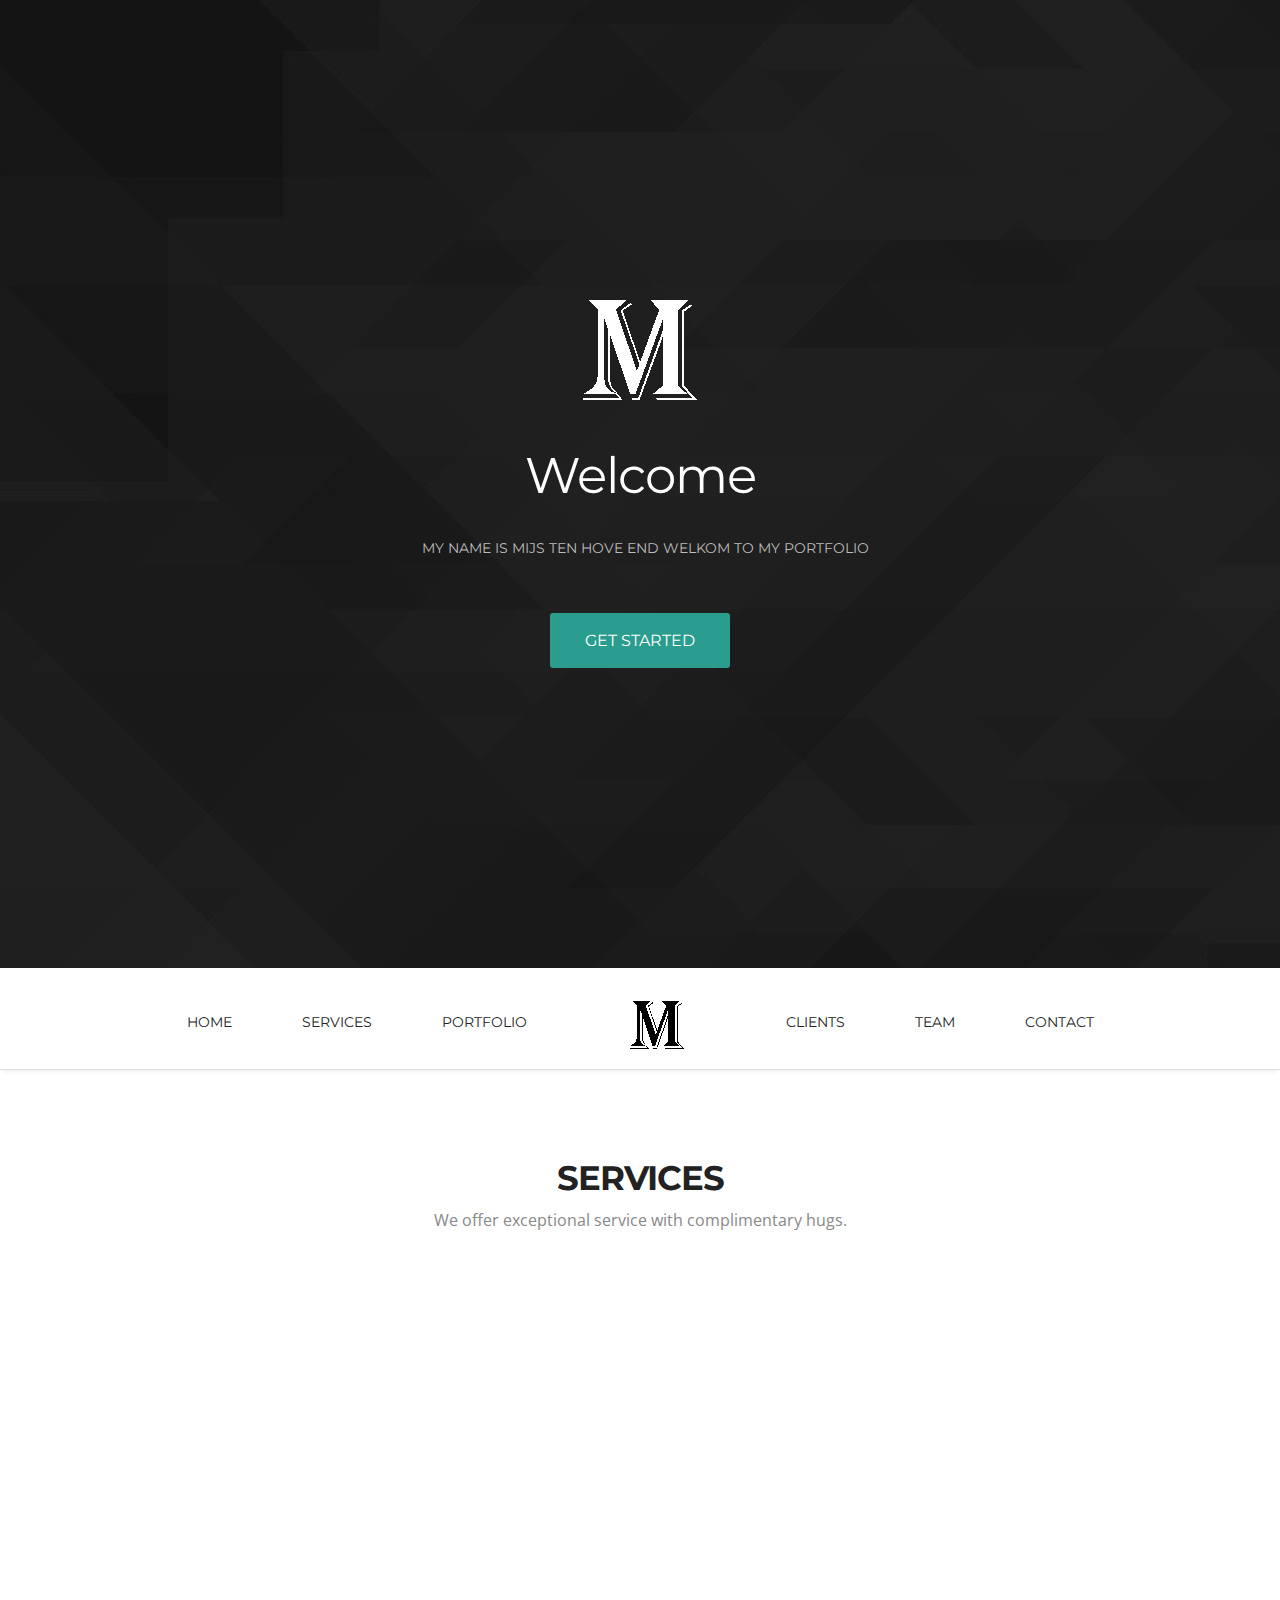
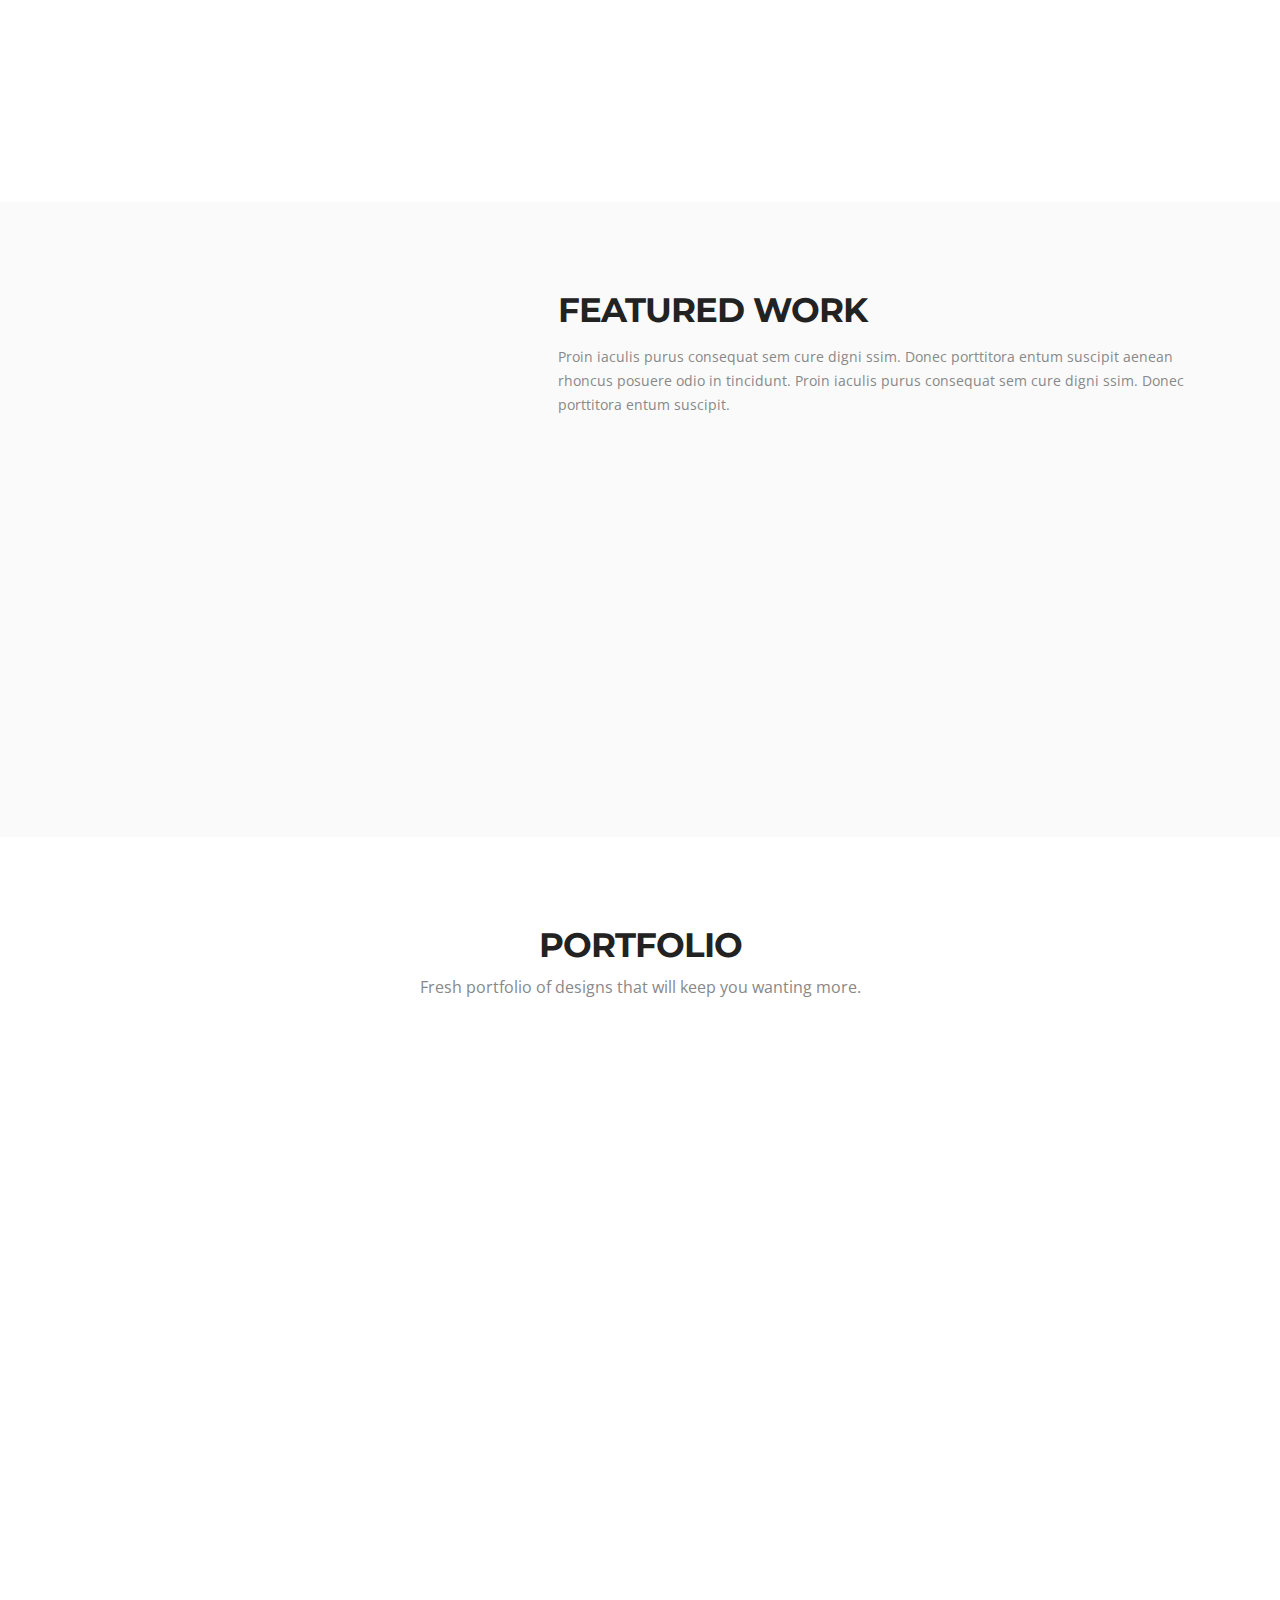
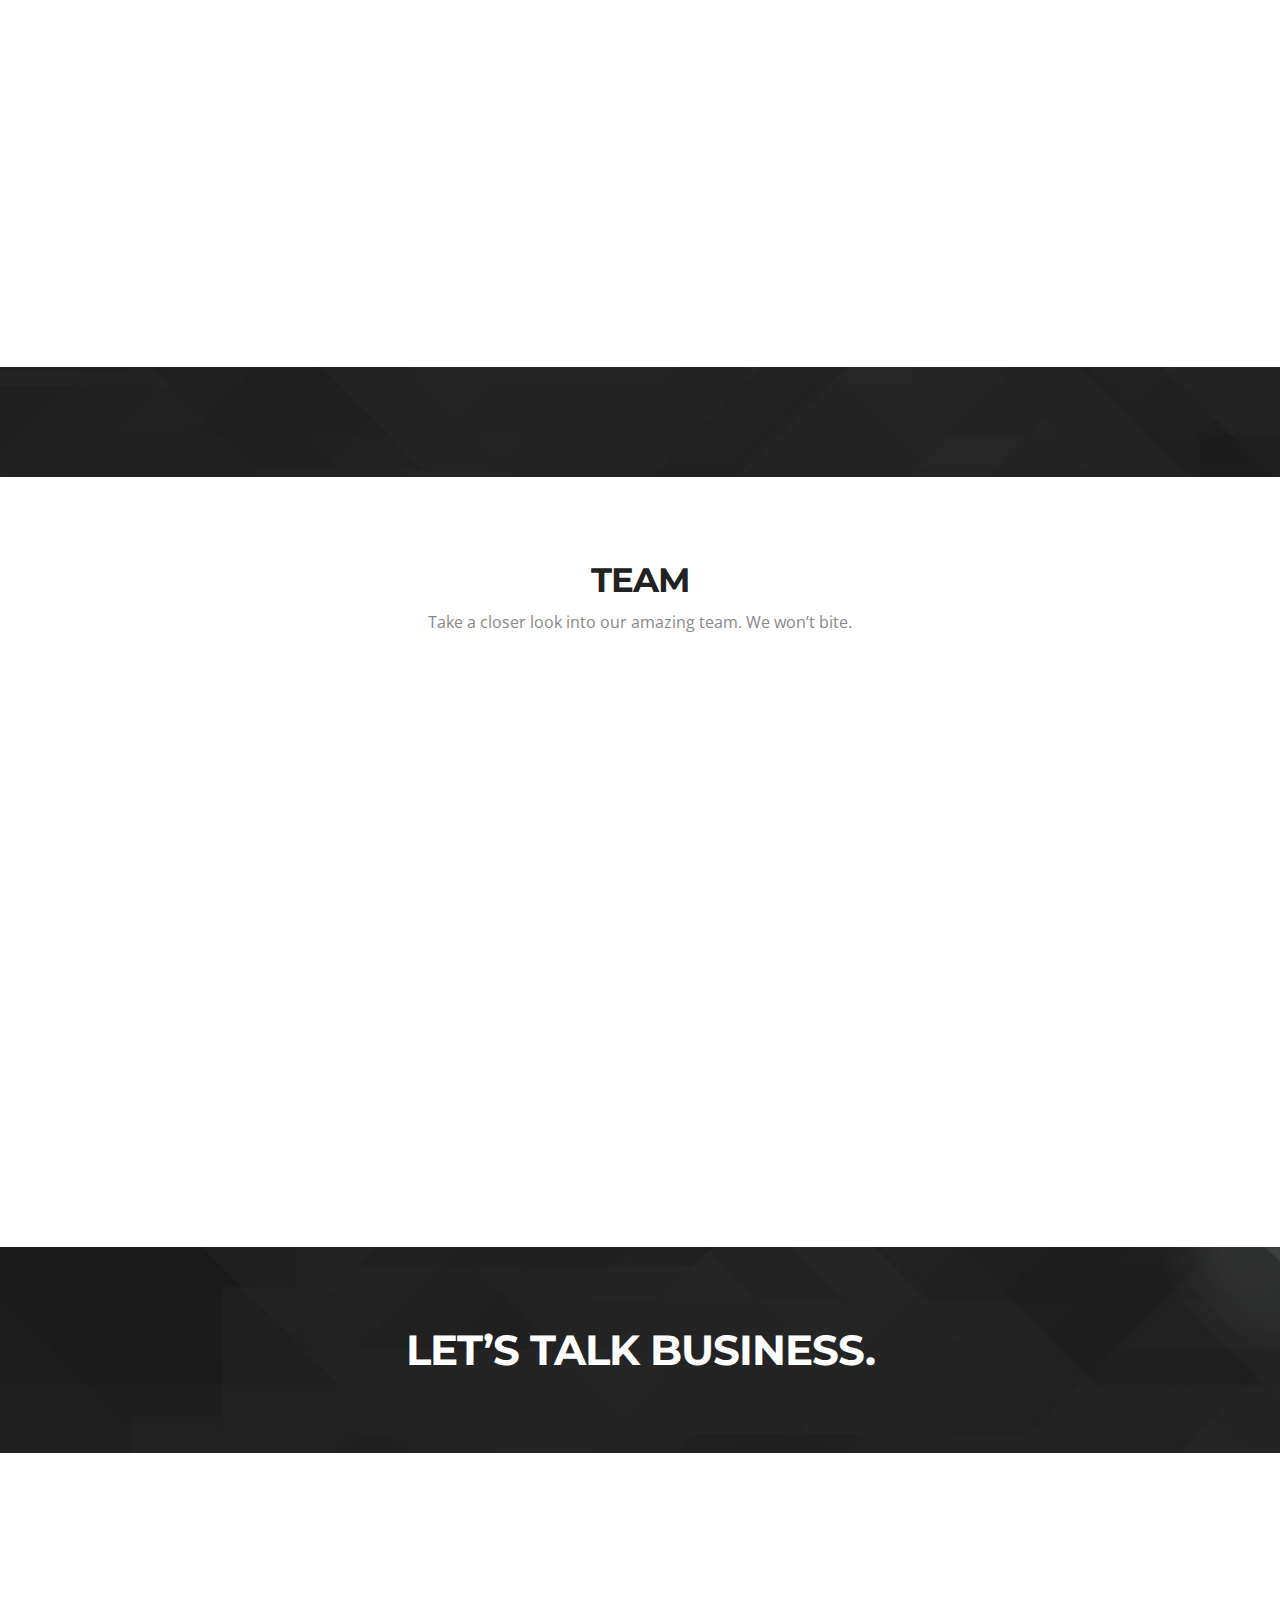
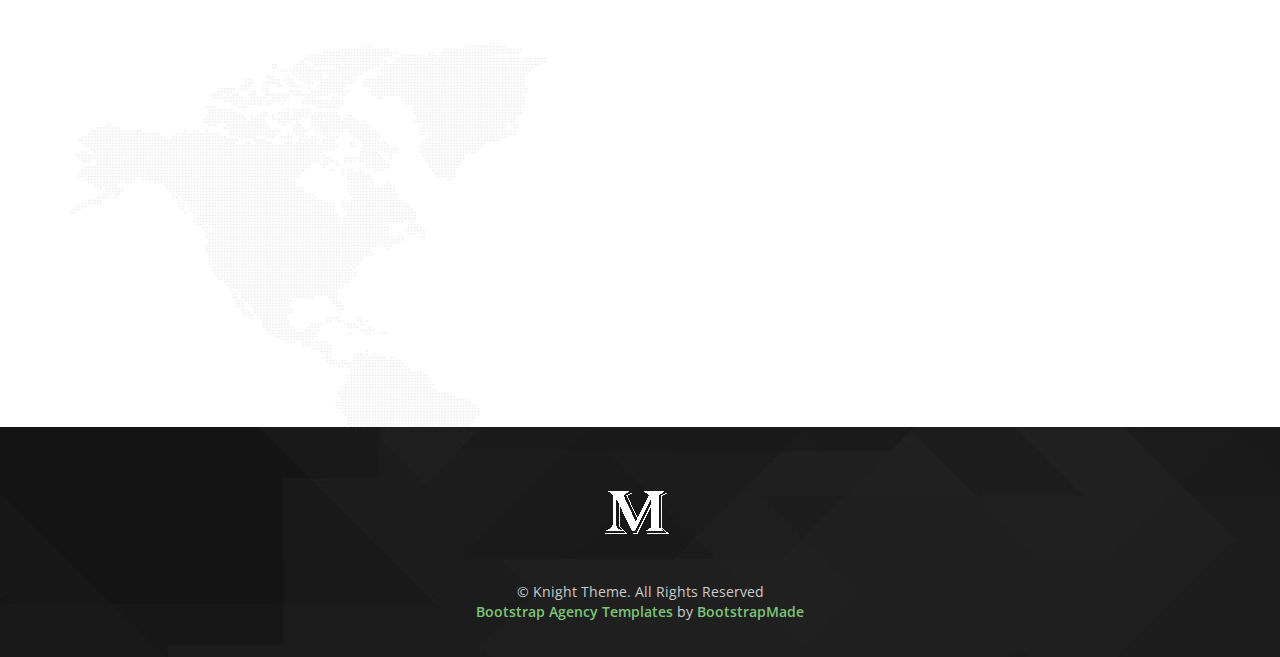
==== commit c7337adb: "photos" ====
--- a/my-site - kopie/Knight/index.html
+++ b/my-site - kopie/Knight/index.html
@@ -226,35 +226,12 @@
 
 	<section class="main-section client-part" id="client">
 		<!--main-section client-part-start-->
-		<div class="container">
-			<b class="quote-right wow fadeInDown delay-03"><i class="fa-quote-right"></i></b>
-			<div class="row">
-				<div class="col-lg-12">
-					<p class="client-part-haead wow fadeInDown delay-05">It was a pleasure to work with the guys at Knight Studio. They made sure we were well fed and drunk all the time!</p>
-				</div>
-			</div>
-			<ul class="client wow fadeIn delay-05s">
-				<li><a href="#">
-            	<img src="img/client-pic1.jpg" alt="">
-                <h3>James Bond</h3>
-                <span>License To Drink Inc.</span>
-            </a></li>
-			</ul>
-		</div>
+		
 	</section>
 	<!--main-section client-part-end-->
-	<div class="c-logo-part">
+	
 		<!--c-logo-part-start-->
-		<div class="container">
-			<ul>
-				<li><a href="#"><img src="img/c-liogo1.png" alt=""></a></li>
-				<li><a href="#"><img src="img/c-liogo2.png" alt=""></a></li>
-				<li><a href="#"><img src="img/c-liogo3.png" alt=""></a></li>
-				<li><a href="#"><img src="img/c-liogo4.png" alt=""></a></li>
-				<li><a href="#"><img src="img/c-liogo5.png" alt=""></a></li>
-			</ul>
-		</div>
-	</div>
+
 	<!--c-logo-part-end-->
 	<section class="main-section team" id="team">
 		<!--main-section team-start-->
@@ -350,30 +327,9 @@
 						<li class="dribbble"><a href="#"><i class="fa-dribbble"></i></a></li>
 					</ul>
 				</div>
-				<div class="col-lg-6 col-sm-5 wow fadeInUp delay-05s">
-					<div class="form">
-
-						<div id="sendmessage">Your message has been sent. Thank you!</div>
-						<div id="errormessage"></div>
-						<form action="" method="post" role="form" class="contactForm">
-							<div class="form-group">
-								<input type="text" name="name" class="form-control input-text" id="name" placeholder="Your Name" data-rule="minlen:4" data-msg="Please enter at least 4 chars" />
-								<div class="validation"></div>
-							</div>
-							<div class="form-group">
-								<input type="email" class="form-control input-text" name="email" id="email" placeholder="Your Email" data-rule="email" data-msg="Please enter a valid email" />
-								<div class="validation"></div>
-							</div>
-							<div class="form-group">
-								<input type="text" class="form-control input-text" name="subject" id="subject" placeholder="Subject" data-rule="minlen:4" data-msg="Please enter at least 8 chars of subject" />
-								<div class="validation"></div>
-							</div>
-							<div class="form-group">
-								<textarea class="form-control input-text text-area" name="message" rows="5" data-rule="required" data-msg="Please write something for us" placeholder="Message"></textarea>
-								<div class="validation"></div>
-							</div>
-
-							<div class="text-center"><button type="submit" class="input-btn">Send Message</button></div>
+			
+
+							
 						</form>
 					</div>
 				</div>
